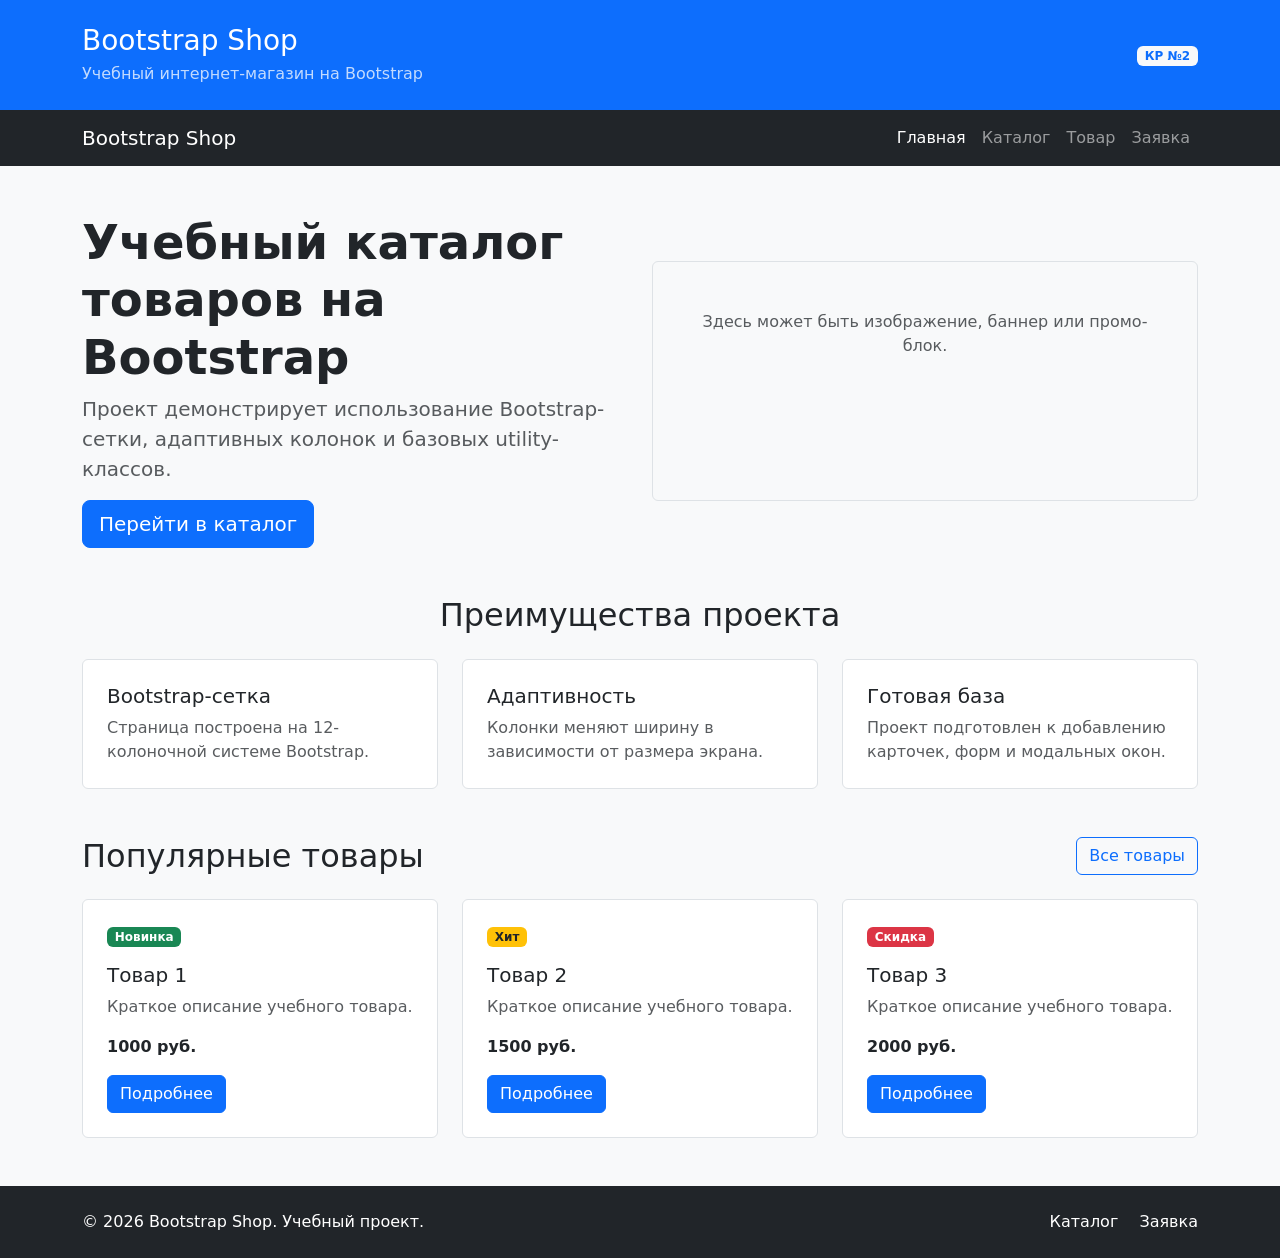
==== index.html @ 6f369350 "feat: create Bootstrap grid homepage (ПЗ №9)" ====
<!DOCTYPE html>
<html lang="ru">
<head>
  <meta charset="UTF-8">
  <meta name="viewport" content="width=device-width, initial-scale=1.0">
  <title>Главная – Bootstrap Shop</title>
  <!-- Подключение Bootstrap CSS через CDN -->
  <link href="https://cdn.jsdelivr.net/npm/bootstrap@5.3.3/dist/css/bootstrap.min.css" rel="stylesheet">
  <!-- Подключение собственных стилей -->
  <link rel="stylesheet" href="css/custom.css">
</head>
<body class="bg-light">

  <!-- Шапка -->
  <header class="bg-primary text-white py-4">
    <div class="container">
      <div class="row align-items-center">
        <div class="col-12 col-md-8">
          <h1 class="h3 mb-1">Bootstrap Shop</h1>
          <p class="mb-0 opacity-75">Учебный интернет-магазин на Bootstrap</p>
        </div>
        <div class="col-12 col-md-4 text-md-end mt-3 mt-md-0">
          <span class="badge bg-light text-primary">КР №2</span>
        </div>
      </div>
    </div>
  </header>

  <!-- Навигация -->
  <nav class="navbar navbar-expand-lg navbar-dark bg-dark">
    <div class="container">
      <a class="navbar-brand" href="index.html">Bootstrap Shop</a>
      <button class="navbar-toggler" type="button" data-bs-toggle="collapse" data-bs-target="#mainNavbar" aria-controls="mainNavbar" aria-expanded="false" aria-label="Переключить навигацию">
        <span class="navbar-toggler-icon"></span>
      </button>
      <div class="collapse navbar-collapse" id="mainNavbar">
        <ul class="navbar-nav ms-auto">
          <li class="nav-item"><a class="nav-link active" href="index.html">Главная</a></li>
          <li class="nav-item"><a class="nav-link" href="catalog.html">Каталог</a></li>
          <li class="nav-item"><a class="nav-link" href="product.html">Товар</a></li>
          <li class="nav-item"><a class="nav-link" href="order.html">Заявка</a></li>
        </ul>
      </div>
    </div>
  </nav>

  <!-- Основной контент -->
  <main>
    <!-- Hero-блок -->
    <section class="container my-5">
      <div class="row align-items-center g-4">
        <div class="col-12 col-lg-6">
          <h2 class="display-5 fw-bold">Учебный каталог товаров на Bootstrap</h2>
          <p class="lead text-muted">
            Проект демонстрирует использование Bootstrap-сетки, адаптивных колонок и базовых utility-классов.
          </p>
          <a class="btn btn-primary btn-lg" href="catalog.html">Перейти в каталог</a>
        </div>
        <div class="col-12 col-lg-6">
          <div class="p-5 bg-light border rounded text-center placeholder-box">
            <p class="mb-0 text-muted">Здесь может быть изображение, баннер или промо-блок.</p>
          </div>
        </div>
      </div>
    </section>

    <!-- Блок преимуществ -->
    <section class="container my-5">
      <h2 class="text-center mb-4">Преимущества проекта</h2>
      <div class="row g-4">
        <div class="col-12 col-md-4">
          <div class="p-4 border rounded h-100 bg-white">
            <h3 class="h5">Bootstrap-сетка</h3>
            <p class="mb-0 text-muted">Страница построена на 12-колоночной системе Bootstrap.</p>
          </div>
        </div>
        <div class="col-12 col-md-4">
          <div class="p-4 border rounded h-100 bg-white">
            <h3 class="h5">Адаптивность</h3>
            <p class="mb-0 text-muted">Колонки меняют ширину в зависимости от размера экрана.</p>
          </div>
        </div>
        <div class="col-12 col-md-4">
          <div class="p-4 border rounded h-100 bg-white">
            <h3 class="h5">Готовая база</h3>
            <p class="mb-0 text-muted">Проект подготовлен к добавлению карточек, форм и модальных окон.</p>
          </div>
        </div>
      </div>
    </section>

    <!-- Популярные товары -->
    <section class="container my-5">
      <div class="d-flex justify-content-between align-items-center mb-4">
        <h2 class="mb-0">Популярные товары</h2>
        <a class="btn btn-outline-primary" href="catalog.html">Все товары</a>
      </div>
      <div class="row g-4">
        <div class="col-12 col-md-6 col-lg-4">
          <div class="border rounded h-100 p-4 bg-white">
            <span class="badge bg-success mb-3">Новинка</span>
            <h3 class="h5">Товар 1</h3>
            <p class="text-muted">Краткое описание учебного товара.</p>
            <p class="fw-bold mb-3">1000 руб.</p>
            <a class="btn btn-primary" href="product.html">Подробнее</a>
          </div>
        </div>
        <div class="col-12 col-md-6 col-lg-4">
          <div class="border rounded h-100 p-4 bg-white">
            <span class="badge bg-warning text-dark mb-3">Хит</span>
            <h3 class="h5">Товар 2</h3>
            <p class="text-muted">Краткое описание учебного товара.</p>
            <p class="fw-bold mb-3">1500 руб.</p>
            <a class="btn btn-primary" href="product.html">Подробнее</a>
          </div>
        </div>
        <div class="col-12 col-md-6 col-lg-4">
          <div class="border rounded h-100 p-4 bg-white">
            <span class="badge bg-danger mb-3">Скидка</span>
            <h3 class="h5">Товар 3</h3>
            <p class="text-muted">Краткое описание учебного товара.</p>
            <p class="fw-bold mb-3">2000 руб.</p>
            <a class="btn btn-primary" href="product.html">Подробнее</a>
          </div>
        </div>
      </div>
    </section>
  </main>

  <!-- Подвал -->
  <footer class="bg-dark text-white py-4 mt-5">
    <div class="container">
      <div class="row align-items-center g-3">
        <div class="col-12 col-md-6">
          <p class="mb-0">&copy; 2026 Bootstrap Shop. Учебный проект.</p>
        </div>
        <div class="col-12 col-md-6 text-md-end">
          <a class="text-white text-decoration-none me-3" href="catalog.html">Каталог</a>
          <a class="text-white text-decoration-none" href="order.html">Заявка</a>
        </div>
      </div>
    </div>
  </footer>

  <!-- Подключение Bootstrap JS Bundle -->
  <script src="https://cdn.jsdelivr.net/npm/bootstrap@5.3.3/dist/js/bootstrap.bundle.min.js"></script>
</body>
</html>
---- css/custom.css ----
body {
  min-height: 100vh;
}

.placeholder-box {
  min-height: 240px;
}
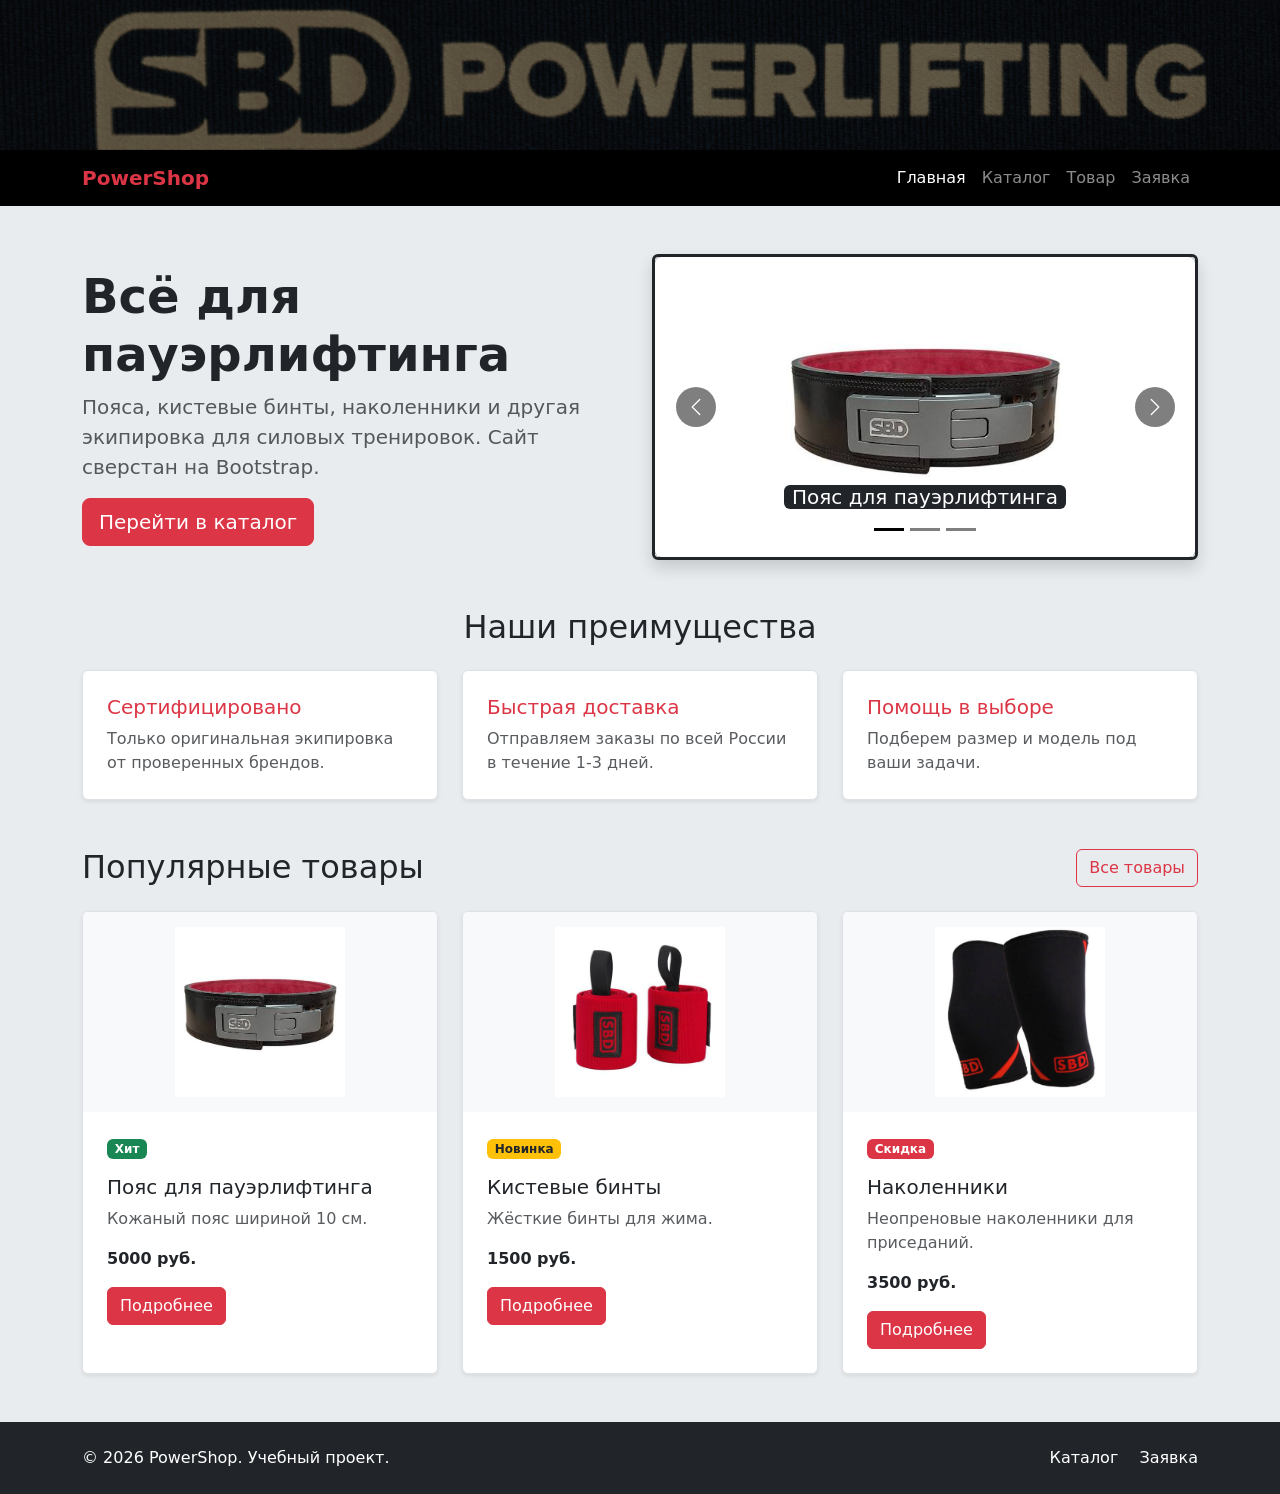
==== commit 425ffe35: "feat: finalize PowerShop design, update README with all improvements" ====
--- a/index.html
+++ b/index.html
@@ -3,34 +3,18 @@
 <head>
   <meta charset="UTF-8">
   <meta name="viewport" content="width=device-width, initial-scale=1.0">
-  <title>Главная – Bootstrap Shop</title>
-  <!-- Подключение Bootstrap CSS через CDN -->
-  <link href="https://cdn.jsdelivr.net/npm/bootstrap@5.3.3/dist/css/bootstrap.min.css" rel="stylesheet">
-  <!-- Подключение собственных стилей -->
+  <title>PowerShop – Экипировка для пауэрлифтинга</title>
+  <link rel="stylesheet" href="vendor/bootstrap/css/bootstrap.min.css">
   <link rel="stylesheet" href="css/custom.css">
 </head>
 <body class="bg-light">
 
-  <!-- Шапка -->
-  <header class="bg-primary text-white py-4">
+  <header class="py-5 header-bg"></header>
+
+  <nav class="navbar navbar-expand-lg navbar-dark bg-black">
     <div class="container">
-      <div class="row align-items-center">
-        <div class="col-12 col-md-8">
-          <h1 class="h3 mb-1">Bootstrap Shop</h1>
-          <p class="mb-0 opacity-75">Учебный интернет-магазин на Bootstrap</p>
-        </div>
-        <div class="col-12 col-md-4 text-md-end mt-3 mt-md-0">
-          <span class="badge bg-light text-primary">КР №2</span>
-        </div>
-      </div>
-    </div>
-  </header>
-
-  <!-- Навигация -->
-  <nav class="navbar navbar-expand-lg navbar-dark bg-dark">
-    <div class="container">
-      <a class="navbar-brand" href="index.html">Bootstrap Shop</a>
-      <button class="navbar-toggler" type="button" data-bs-toggle="collapse" data-bs-target="#mainNavbar" aria-controls="mainNavbar" aria-expanded="false" aria-label="Переключить навигацию">
+      <a class="navbar-brand text-danger fw-bold" href="index.html">PowerShop</a>
+      <button class="navbar-toggler" type="button" data-bs-toggle="collapse" data-bs-target="#mainNavbar">
         <span class="navbar-toggler-icon"></span>
       </button>
       <div class="collapse navbar-collapse" id="mainNavbar">
@@ -44,95 +28,131 @@
     </div>
   </nav>
 
-  <!-- Основной контент -->
   <main>
-    <!-- Hero-блок -->
     <section class="container my-5">
       <div class="row align-items-center g-4">
         <div class="col-12 col-lg-6">
-          <h2 class="display-5 fw-bold">Учебный каталог товаров на Bootstrap</h2>
+          <h2 class="display-5 fw-bold">Всё для пауэрлифтинга</h2>
           <p class="lead text-muted">
-            Проект демонстрирует использование Bootstrap-сетки, адаптивных колонок и базовых utility-классов.
+            Пояса, кистевые бинты, наколенники и другая экипировка для силовых тренировок. Сайт сверстан на Bootstrap.
           </p>
-          <a class="btn btn-primary btn-lg" href="catalog.html">Перейти в каталог</a>
+          <a class="btn btn-danger btn-lg" href="catalog.html">Перейти в каталог</a>
         </div>
         <div class="col-12 col-lg-6">
-          <div class="p-5 bg-light border rounded text-center placeholder-box">
-            <p class="mb-0 text-muted">Здесь может быть изображение, баннер или промо-блок.</p>
+          <div id="heroCarousel" class="carousel slide shadow rounded border border-3 border-dark" data-bs-ride="carousel">
+            <div class="carousel-indicators">
+              <button type="button" data-bs-target="#heroCarousel" data-bs-slide-to="0" class="active" aria-current="true" aria-label="Слайд 1"></button>
+              <button type="button" data-bs-target="#heroCarousel" data-bs-slide-to="1" aria-label="Слайд 2"></button>
+              <button type="button" data-bs-target="#heroCarousel" data-bs-slide-to="2" aria-label="Слайд 3"></button>
+            </div>
+            <div class="carousel-inner rounded bg-dark">
+              <div class="carousel-item active">
+                <img src="images/belt.jpg" class="d-block w-100" alt="Пояс для пауэрлифтинга" style="height: 300px; object-fit: contain; background-color: #fff;">
+                <div class="carousel-caption d-none d-md-block">
+                  <h5 class="bg-dark d-inline-block px-2 rounded">Пояс для пауэрлифтинга</h5>
+                </div>
+              </div>
+              <div class="carousel-item">
+                <img src="images/wraps.jpg" class="d-block w-100" alt="Кистевые бинты" style="height: 300px; object-fit: contain; background-color: #fff;">
+                <div class="carousel-caption d-none d-md-block">
+                  <h5 class="bg-dark d-inline-block px-2 rounded">Кистевые бинты</h5>
+                </div>
+              </div>
+              <div class="carousel-item">
+                <img src="images/knee.jpg" class="d-block w-100" alt="Наколенники" style="height: 300px; object-fit: contain; background-color: #fff;">
+                <div class="carousel-caption d-none d-md-block">
+                  <h5 class="bg-dark d-inline-block px-2 rounded">Наколенники</h5>
+                </div>
+              </div>
+            </div>
+            <button class="carousel-control-prev" type="button" data-bs-target="#heroCarousel" data-bs-slide="prev">
+              <span class="carousel-control-prev-icon" aria-hidden="true"></span>
+              <span class="visually-hidden">Предыдущий</span>
+            </button>
+            <button class="carousel-control-next" type="button" data-bs-target="#heroCarousel" data-bs-slide="next">
+              <span class="carousel-control-next-icon" aria-hidden="true"></span>
+              <span class="visually-hidden">Следующий</span>
+            </button>
           </div>
         </div>
       </div>
     </section>
 
-    <!-- Блок преимуществ -->
     <section class="container my-5">
-      <h2 class="text-center mb-4">Преимущества проекта</h2>
+      <h2 class="text-center mb-4 text-dark">Наши преимущества</h2>
       <div class="row g-4">
         <div class="col-12 col-md-4">
-          <div class="p-4 border rounded h-100 bg-white">
-            <h3 class="h5">Bootstrap-сетка</h3>
-            <p class="mb-0 text-muted">Страница построена на 12-колоночной системе Bootstrap.</p>
+          <div class="p-4 border rounded h-100 bg-white shadow-sm">
+            <h3 class="h5 text-danger">Сертифицировано</h3>
+            <p class="mb-0 text-muted">Только оригинальная экипировка от проверенных брендов.</p>
           </div>
         </div>
         <div class="col-12 col-md-4">
-          <div class="p-4 border rounded h-100 bg-white">
-            <h3 class="h5">Адаптивность</h3>
-            <p class="mb-0 text-muted">Колонки меняют ширину в зависимости от размера экрана.</p>
+          <div class="p-4 border rounded h-100 bg-white shadow-sm">
+            <h3 class="h5 text-danger">Быстрая доставка</h3>
+            <p class="mb-0 text-muted">Отправляем заказы по всей России в течение 1-3 дней.</p>
           </div>
         </div>
         <div class="col-12 col-md-4">
-          <div class="p-4 border rounded h-100 bg-white">
-            <h3 class="h5">Готовая база</h3>
-            <p class="mb-0 text-muted">Проект подготовлен к добавлению карточек, форм и модальных окон.</p>
+          <div class="p-4 border rounded h-100 bg-white shadow-sm">
+            <h3 class="h5 text-danger">Помощь в выборе</h3>
+            <p class="mb-0 text-muted">Подберем размер и модель под ваши задачи.</p>
           </div>
         </div>
       </div>
     </section>
 
-    <!-- Популярные товары -->
     <section class="container my-5">
       <div class="d-flex justify-content-between align-items-center mb-4">
-        <h2 class="mb-0">Популярные товары</h2>
-        <a class="btn btn-outline-primary" href="catalog.html">Все товары</a>
+        <h2 class="mb-0 text-dark">Популярные товары</h2>
+        <a class="btn btn-outline-danger" href="catalog.html">Все товары</a>
       </div>
       <div class="row g-4">
         <div class="col-12 col-md-6 col-lg-4">
-          <div class="border rounded h-100 p-4 bg-white">
-            <span class="badge bg-success mb-3">Новинка</span>
-            <h3 class="h5">Товар 1</h3>
-            <p class="text-muted">Краткое описание учебного товара.</p>
-            <p class="fw-bold mb-3">1000 руб.</p>
-            <a class="btn btn-primary" href="product.html">Подробнее</a>
+          <div class="border rounded h-100 bg-white shadow-sm overflow-hidden">
+            <img src="images/belt.jpg" class="w-100" alt="Пояс для пауэрлифтинга" style="height: 200px; object-fit: contain; padding: 15px; background-color: #f8f9fa;">
+            <div class="p-4">
+              <span class="badge bg-success mb-3">Хит</span>
+              <h3 class="h5">Пояс для пауэрлифтинга</h3>
+              <p class="text-muted">Кожаный пояс шириной 10 см.</p>
+              <p class="fw-bold mb-3">5000 руб.</p>
+              <a class="btn btn-danger" href="product.html">Подробнее</a>
+            </div>
           </div>
         </div>
         <div class="col-12 col-md-6 col-lg-4">
-          <div class="border rounded h-100 p-4 bg-white">
-            <span class="badge bg-warning text-dark mb-3">Хит</span>
-            <h3 class="h5">Товар 2</h3>
-            <p class="text-muted">Краткое описание учебного товара.</p>
-            <p class="fw-bold mb-3">1500 руб.</p>
-            <a class="btn btn-primary" href="product.html">Подробнее</a>
+          <div class="border rounded h-100 bg-white shadow-sm overflow-hidden">
+            <img src="images/wraps.jpg" class="w-100" alt="Кистевые бинты" style="height: 200px; object-fit: contain; padding: 15px; background-color: #f8f9fa;">
+            <div class="p-4">
+              <span class="badge bg-warning text-dark mb-3">Новинка</span>
+              <h3 class="h5">Кистевые бинты</h3>
+              <p class="text-muted">Жёсткие бинты для жима.</p>
+              <p class="fw-bold mb-3">1500 руб.</p>
+              <a class="btn btn-danger" href="product.html">Подробнее</a>
+            </div>
           </div>
         </div>
         <div class="col-12 col-md-6 col-lg-4">
-          <div class="border rounded h-100 p-4 bg-white">
-            <span class="badge bg-danger mb-3">Скидка</span>
-            <h3 class="h5">Товар 3</h3>
-            <p class="text-muted">Краткое описание учебного товара.</p>
-            <p class="fw-bold mb-3">2000 руб.</p>
-            <a class="btn btn-primary" href="product.html">Подробнее</a>
+          <div class="border rounded h-100 bg-white shadow-sm overflow-hidden">
+            <img src="images/knee.jpg" class="w-100" alt="Наколенники" style="height: 200px; object-fit: contain; padding: 15px; background-color: #f8f9fa;">
+            <div class="p-4">
+              <span class="badge bg-danger mb-3">Скидка</span>
+              <h3 class="h5">Наколенники</h3>
+              <p class="text-muted">Неопреновые наколенники для приседаний.</p>
+              <p class="fw-bold mb-3">3500 руб.</p>
+              <a class="btn btn-danger" href="product.html">Подробнее</a>
+            </div>
           </div>
         </div>
       </div>
     </section>
   </main>
 
-  <!-- Подвал -->
   <footer class="bg-dark text-white py-4 mt-5">
     <div class="container">
       <div class="row align-items-center g-3">
         <div class="col-12 col-md-6">
-          <p class="mb-0">&copy; 2026 Bootstrap Shop. Учебный проект.</p>
+          <p class="mb-0">&copy; 2026 PowerShop. Учебный проект.</p>
         </div>
         <div class="col-12 col-md-6 text-md-end">
           <a class="text-white text-decoration-none me-3" href="catalog.html">Каталог</a>
@@ -142,7 +162,6 @@
     </div>
   </footer>
 
-  <!-- Подключение Bootstrap JS Bundle -->
-  <script src="https://cdn.jsdelivr.net/npm/bootstrap@5.3.3/dist/js/bootstrap.bundle.min.js"></script>
+  <script src="vendor/bootstrap/js/bootstrap.bundle.min.js"></script>
 </body>
 </html>
--- a/css/custom.css
+++ b/css/custom.css
@@ -1,5 +1,44 @@
 body {
   min-height: 100vh;
+}
+
+.header-bg {
+  background-image: linear-gradient(rgba(0, 0, 0, 0.6), rgba(0, 0, 0, 0.6)), url('../images/bd.jpg');
+  background-size: cover;
+  background-position: center;
+  background-repeat: no-repeat;
+  min-height: 150px;
+}
+
+.bg-light {
+  background-color: #e9ecef !important;
+}
+
+.carousel-control-prev-icon,
+.carousel-control-next-icon {
+  background-color: #000;
+  border-radius: 50%;
+  padding: 20px;
+  background-size: 50%;
+}
+
+.carousel-indicators [data-bs-target] {
+  background-color: #000;
+}
+
+.toast {
+  background-color: #198754;
+  color: #fff;
+}
+.toast .btn-close-white {
+  filter: invert(1);
+}
+
+.card-img-top {
+  height: 200px;
+  object-fit: contain;
+  padding: 15px;
+  background-color: #fff;
 }
 
 .placeholder-box {
